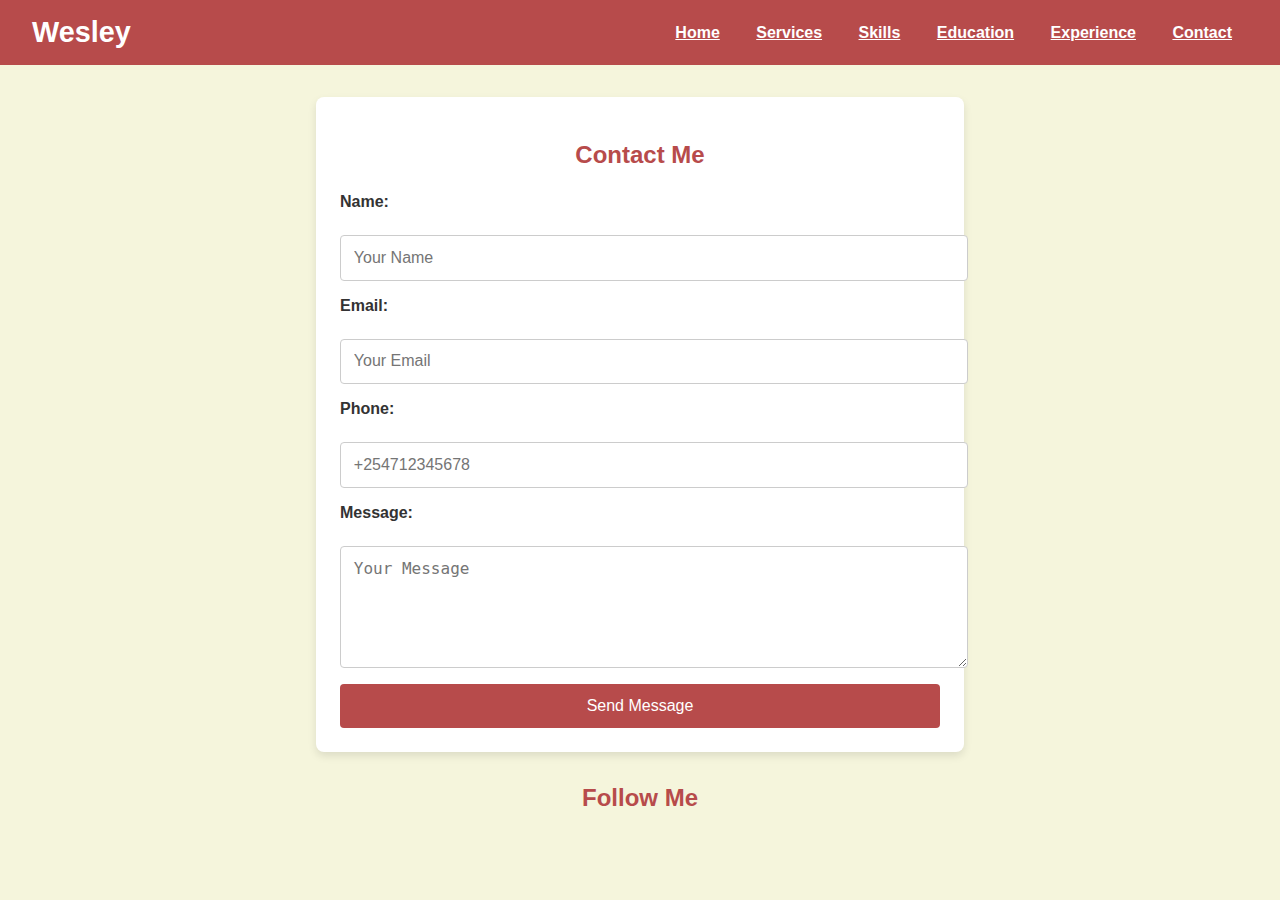
==== contact.html @ bf95bbb5 "updated contact page" ====
<!DOCTYPE html>
<html lang="en">
<head>
    <meta charset="UTF-8">
    <meta name="viewport" content="width=device-width, initial-scale=1.0">
    <title>Contact page</title>
</head>
<link rel="stylesheet" href="./contact.css">
<body>
    <header>
        <a href="#" class="logo">Wesley</a>
        <nav>
            <a href="./index.html" class="active">Home</a>
            <a href="./services.html" class="active">Services</a>
            <a href="./skills.html" class="active">Skills</a>
            <a href="./education.html" class="active">Education</a>
            <a href="./experience.html" class="active">Experience</a>
            <a href="./contact.html" class="active">Contact</a>
        </nav>
    </header>
    <section class="contact-form">
        <h2>Contact Me</h2>
        <form action="https://formsubmit.co/wesleynjerenga9@gmail.com" method="POST">
            <label for="name">Name:</label>
            <input type="text" id="name" name="name" placeholder="Your Name" required>
            
            <label for="email">Email:</label>
            <input type="email" id="email" name="email" placeholder="Your Email" required>

            <label for="Phone">Phone:</label>
            <input type="tel" id="phone" name="phone" placeholder="+254712345678" required>
            
            <label for="message">Message:</label>
            <textarea id="message" name="message" placeholder="Your Message" rows="5" required></textarea>
            
            <button type="submit" class="btn">Send Message</button>
        </form>
    </section>
    <section class="social-links">
        <h2>Follow Me</h2>
        <div class="social-icons">
            <a href="https://github.com/your-username" target="_blank"><i class="fa-brands fa-github"></i></a>
            <a href="https://linkedin.com/in/your-username" target="_blank"><i class="fa-brands fa-linkedin"></i></a>
            <a href="https://twitter.com/your-username" target="_blank"><i class="fa-brands fa-twitter"></i></a>
        </div>
    </section>
</body>
</html>
---- contact.css ----
/* General Styles */
body {
    font-family: Arial, sans-serif;
    margin: 0;
    padding: 0;
    background-color: beige;
    color: #333;
}

header {
    display: flex;
    justify-content: space-between;
    align-items: center;
    padding: 1rem 2rem;
    background-color: #b74b4b;
    color: #fff;
}

header .logo {
    font-size: 1.8rem;
    font-weight: bold;
    text-decoration: none;
    color: #fff;
}

header nav a {
    margin: 0 1rem;
    text-decoration: none;
    color: #fff;
    font-size: 1rem;
    transition: color 0.3s ease;
}

header nav a:hover {
    color: #f4f4f9;
}

header nav a.active {
    font-weight: bold;
    text-decoration: underline;
}

/* Contact Form Section */
.contact-form {
    max-width: 600px;
    margin: 2rem auto;
    padding: 1.5rem;
    background: #fff;
    border-radius: 8px;
    box-shadow: 0 4px 8px rgba(0, 0, 0, 0.1);
}

.contact-form h2 {
    text-align: center;
    margin-bottom: 1.5rem;
    color: #b74b4b;
}

.contact-form form {
    display: flex;
    flex-direction: column;
    gap: 1rem;
}

.contact-form label {
    font-weight: bold;
    margin-bottom: 0.5rem;
}

.contact-form input,
.contact-form textarea {
    width: 100%;
    padding: 0.8rem;
    border: 1px solid #ccc;
    border-radius: 4px;
    font-size: 1rem;
}

.contact-form button {
    padding: 0.8rem;
    background: #b74b4b;
    color: #fff;
    border: none;
    border-radius: 4px;
    cursor: pointer;
    font-size: 1rem;
    transition: background 0.3s ease;
}

.contact-form button:hover {
    background: #a33a3a;
}

/* Social Links Section */
.social-links {
    text-align: center;
    margin: 2rem 0;
}

.social-links h2 {
    margin-bottom: 1rem;
    color: #b74b4b;
}

.social-icons {
    display: flex;
    justify-content: center;
    gap: 1rem;
}

.social-icons a {
    font-size: 2rem;
    color: #b74b4b;
    transition: color 0.3s ease, transform 0.3s ease;
}

.social-icons a:hover {
    color: #333;
    transform: scale(1.2);
}

/* Responsive Design */
@media (max-width: 768px) {
    header {
        flex-direction: column;
        text-align: center;
    }

    header nav {
        margin-top: 1rem;
    }

    .contact-form {
        padding: 1rem;
    }

    .social-icons {
        flex-direction: column;
    }
}
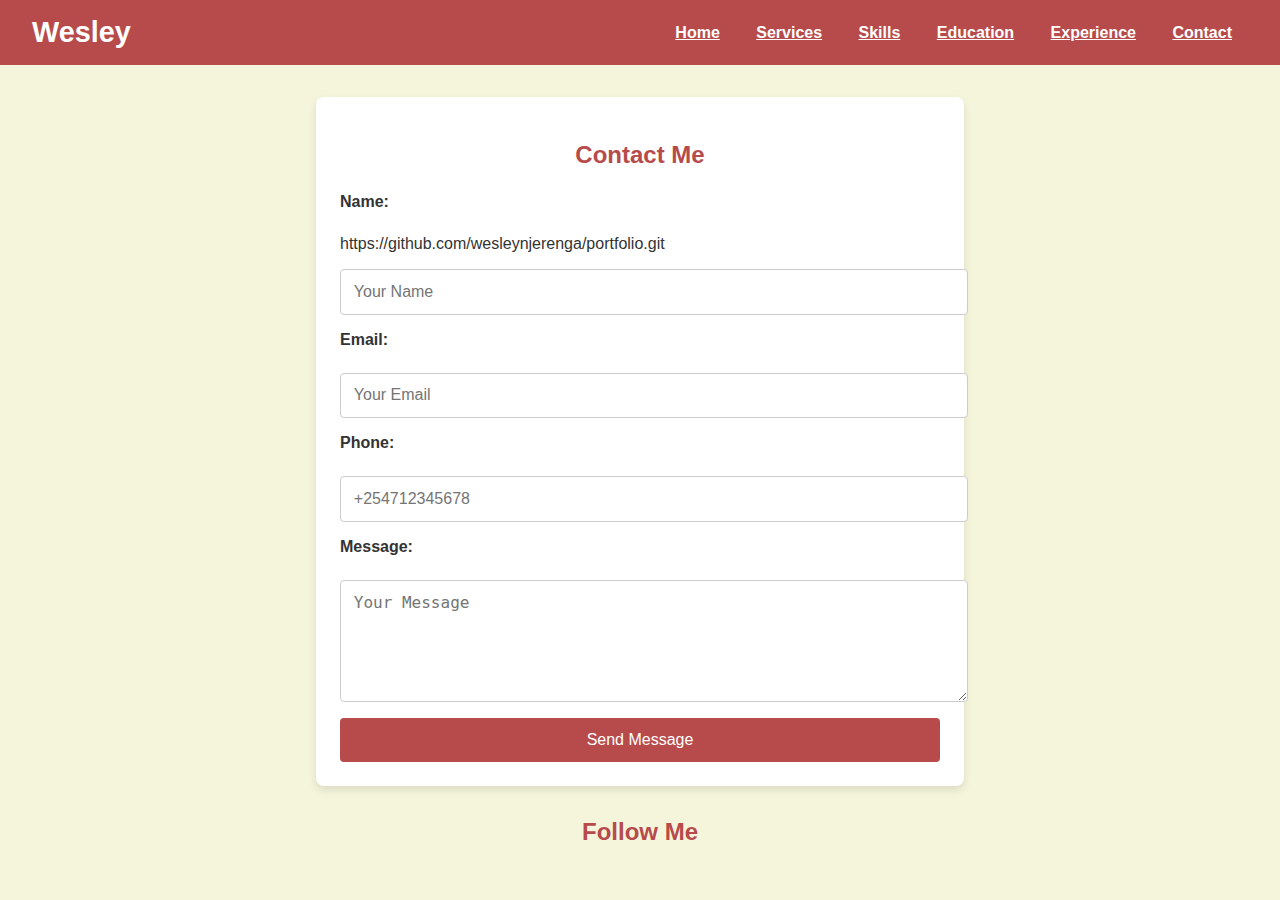
==== commit 8a47e1f3: "making a success page" ====
--- a/contact.html
+++ b/contact.html
@@ -20,9 +20,16 @@
     </header>
     <section class="contact-form">
         <h2>Contact Me</h2>
-        <form action="https://formsubmit.co/wesleynjerenga9@gmail.com" method="POST">
-            <label for="name">Name:</label>
-            <input type="text" id="name" name="name" placeholder="Your Name" required>
+        <form action="https://formsubmit.co/acdedb6148f52d6a695635b76793b079" method="POST">
+            <!-- Honeypot -->
+             <input type="text" name="_honey" style="display: none ;">
+
+            <!-- disable captcha -->
+             <input type="hidden"name="_captcha" value="false">
+             <!-- making my own success page -->
+<input type="hidden"name="_next" value="https://github.com/wesleynjerenga/portfolio.git/success.html">
+            <label for="name">Name:</label>https://github.com/wesleynjerenga/portfolio.git
+            <input type="text" id="Name" name="Name" placeholder="Your Name" required>
             
             <label for="email">Email:</label>
             <input type="email" id="email" name="email" placeholder="Your Email" required>
@@ -34,6 +41,7 @@
             <textarea id="message" name="message" placeholder="Your Message" rows="5" required></textarea>
             
             <button type="submit" class="btn">Send Message</button>
+            
         </form>
     </section>
     <section class="social-links">
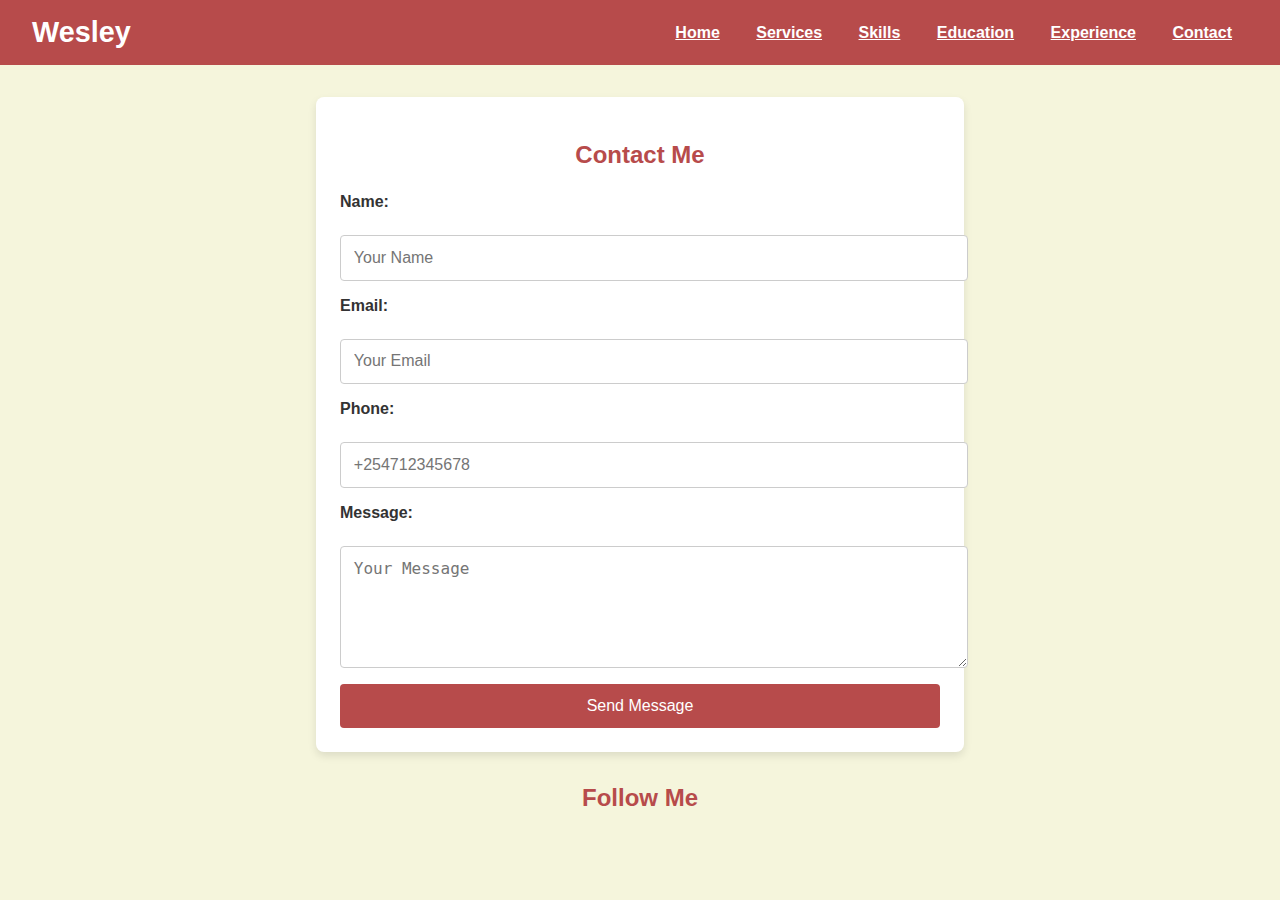
==== commit 8985e5fc: "updated portfolio" ====
--- a/contact.html
+++ b/contact.html
@@ -26,9 +26,9 @@
 
             <!-- disable captcha -->
              <input type="hidden"name="_captcha" value="false">
-             <!-- making my own success page -->
-<input type="hidden"name="_next" value="https://github.com/wesleynjerenga/portfolio.git/success.html">
-            <label for="name">Name:</label>https://github.com/wesleynjerenga/portfolio.git
+
+             
+            <label for="name">Name:</label>
             <input type="text" id="Name" name="Name" placeholder="Your Name" required>
             
             <label for="email">Email:</label>
@@ -47,7 +47,7 @@
     <section class="social-links">
         <h2>Follow Me</h2>
         <div class="social-icons">
-            <a href="https://github.com/your-username" target="_blank"><i class="fa-brands fa-github"></i></a>
+            <a href="https://github.com/wesleynjerenga" target="_blank"><i class="fa-brands fa-github"></i></a>
             <a href="https://linkedin.com/in/your-username" target="_blank"><i class="fa-brands fa-linkedin"></i></a>
             <a href="https://twitter.com/your-username" target="_blank"><i class="fa-brands fa-twitter"></i></a>
         </div>
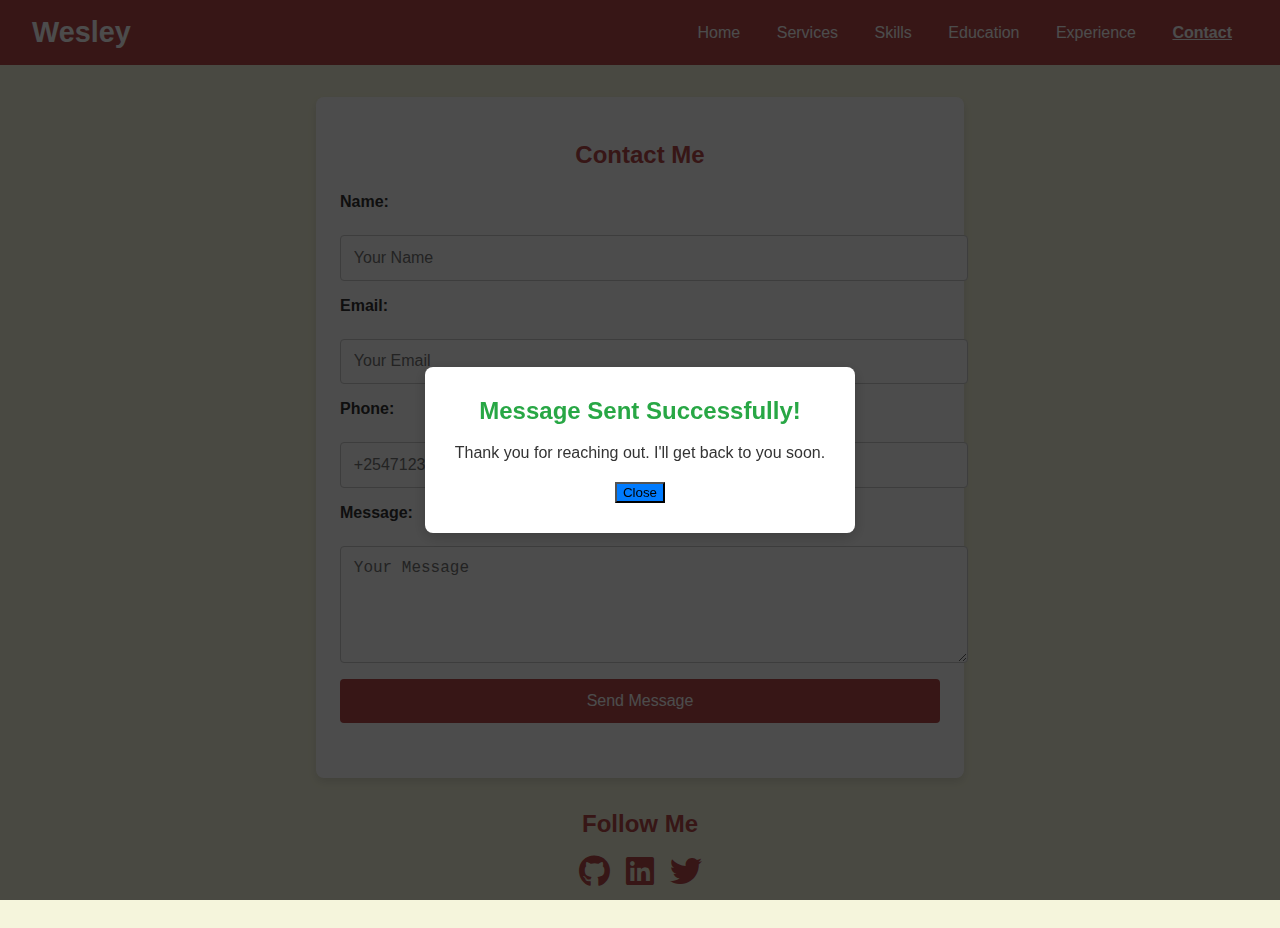
==== commit 828e45fa: "updating contact page" ====
--- a/contact.html
+++ b/contact.html
@@ -4,43 +4,48 @@
     <meta charset="UTF-8">
     <meta name="viewport" content="width=device-width, initial-scale=1.0">
     <title>Contact page</title>
+    <link rel="stylesheet" href="./contact.css">
+    <link rel="stylesheet" href="https://cdnjs.cloudflare.com/ajax/libs/font-awesome/6.0.0-beta3/css/all.min.css">
 </head>
-<link rel="stylesheet" href="./contact.css">
 <body>
     <header>
         <a href="#" class="logo">Wesley</a>
         <nav>
-            <a href="./index.html" class="active">Home</a>
-            <a href="./services.html" class="active">Services</a>
-            <a href="./skills.html" class="active">Skills</a>
-            <a href="./education.html" class="active">Education</a>
-            <a href="./experience.html" class="active">Experience</a>
+            <a href="./index.html">Home</a>
+            <a href="./services.html">Services</a>
+            <a href="./skills.html">Skills</a>
+            <a href="./education.html">Education</a>
+            <a href="./experience.html">Experience</a>
             <a href="./contact.html" class="active">Contact</a>
         </nav>
     </header>
     <section class="contact-form">
         <h2>Contact Me</h2>
-        <form action="https://formsubmit.co/acdedb6148f52d6a695635b76793b079" method="POST">
+        <form id="contactForm" action="https://formsubmit.co/331c5eb63478cc5c7e36454e28129277" method="POST">
             <!-- Honeypot -->
              <input type="text" name="_honey" style="display: none ;">
 
             <!-- disable captcha -->
-             <input type="hidden"name="_captcha" value="false">
+             <input type="hidden" name="_captcha" value="false">
 
-             
+            <!-- Optional: Add a subject -->
+            <input type="hidden" name="_subject" value="New Portfolio Contact!">
+
             <label for="name">Name:</label>
-            <input type="text" id="Name" name="Name" placeholder="Your Name" required>
+            <input type="text" id="name" name="Name" placeholder="Your Name" required>
             
             <label for="email">Email:</label>
             <input type="email" id="email" name="email" placeholder="Your Email" required>
 
-            <label for="Phone">Phone:</label>
+            <label for="phone">Phone:</label>
             <input type="tel" id="phone" name="phone" placeholder="+254712345678" required>
             
             <label for="message">Message:</label>
             <textarea id="message" name="message" placeholder="Your Message" rows="5" required></textarea>
             
             <button type="submit" class="btn">Send Message</button>
+
+            <div id="formMessage" style="margin-top: 15px;"></div>
             
         </form>
     </section>
@@ -52,5 +57,90 @@
             <a href="https://twitter.com/your-username" target="_blank"><i class="fa-brands fa-twitter"></i></a>
         </div>
     </section>
+
+<!-- Success Cover Page -->
+<div id="successCover" style="display: none; position: fixed; top: 0; left: 0; width: 100%; height: 100%; background-color: rgba(0,0,0,0.7); z-index: 1000; display: flex; justify-content: center; align-items: center;">
+    <div style="background-color: white; padding: 30px; border-radius: 8px; text-align: center; box-shadow: 0 4px 15px rgba(0,0,0,0.2);">
+        <h2 style="color: #28a745; margin-top: 0;">Message Sent Successfully!</h2>
+        <p style="color: #333; margin-bottom: 20px;">Thank you for reaching out. I'll get back to you soon.</p>
+        <button id="closeCoverBtn" class="btn" style="background-color: #007bff;">Close</button>
+    </div>
+</div>
+
+<script>
+    const form = document.getElementById('contactForm');
+    const formMessage = document.getElementById('formMessage');
+    const successCover = document.getElementById('successCover'); // Get the cover page element
+    const closeCoverBtn = document.getElementById('closeCoverBtn'); // Get the close button
+
+    form.addEventListener('submit', function(e) {
+        e.preventDefault(); // Prevent the default form submission
+
+        const formData = new FormData(form);
+        const action = form.action;
+
+        formMessage.textContent = 'Sending...'; // Provide feedback
+        formMessage.style.color = '#333'; // Reset color
+
+        fetch(action, {
+            method: 'POST',
+            body: formData,
+            headers: {
+                'Accept': 'application/json' // Request JSON response from FormSubmit
+            }
+        })
+        .then(response => {
+            // Check if response is ok, otherwise parse as text for potential errors
+            if (!response.ok) {
+                return response.text().then(text => { throw new Error(text || 'Network response was not ok') });
+            }
+             // Check content type before parsing as JSON
+            const contentType = response.headers.get("content-type");
+            if (contentType && contentType.indexOf("application/json") !== -1) {
+                return response.json();
+            } else {
+                // Handle non-JSON responses if necessary, or assume success if ok
+                return { success: "true" }; // Assume success for non-JSON ok responses from FormSubmit
+            }
+        })
+        .then(data => {
+            // Ensure data exists and check success status
+            if (data && (data.success === "true" || data.success === true)) {
+                formMessage.textContent = ''; // Clear the sending message
+                form.reset(); // Clear the form
+                successCover.style.display = 'flex'; // Show the cover page
+            } else {
+                // Handle potential errors even if response was initially ok but data indicates failure
+                let errorMessage = 'An error occurred. Please try again.';
+                if (data && data.message) {
+                    errorMessage = data.message;
+                } else if (typeof data === 'string') {
+                     errorMessage = data;
+                }
+                throw new Error(errorMessage);
+            }
+        })
+        .catch(error => {
+            console.error('Error:', error);
+            // Display error in the original message area
+            formMessage.textContent = `Error: ${error.message || 'Could not send message.'}`;
+            formMessage.style.color = 'red';
+            successCover.style.display = 'none'; // Ensure cover is hidden on error
+        });
+    });
+
+    // Add event listener for the close button on the cover page
+    closeCoverBtn.addEventListener('click', function() {
+        successCover.style.display = 'none';
+    });
+
+    // Optional: Close the cover page if clicked outside the content box
+    successCover.addEventListener('click', function(e) {
+        if (e.target === successCover) { // Check if the click is on the background overlay itself
+            successCover.style.display = 'none';
+        }
+    });
+</script>
+
 </body>
 </html>